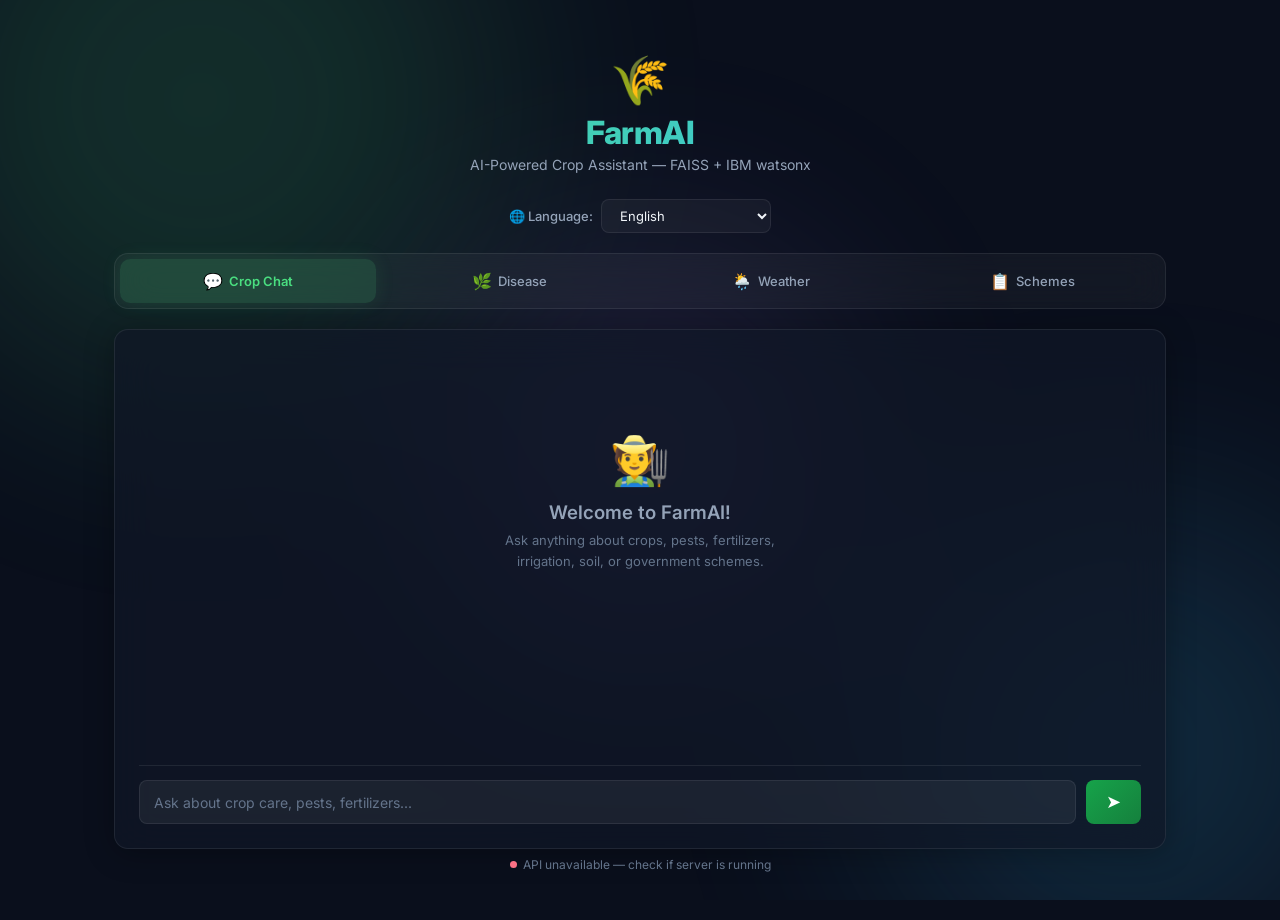
==== index.html @ 95e90a52 "Add files via upload" ====
<!DOCTYPE html>
<html lang="en">
<head>
    <meta charset="UTF-8">
    <meta name="viewport" content="width=device-width, initial-scale=1.0">
    <title>FarmAI — Crop Assistant</title>
    <meta name="description" content="AI-powered farming assistant: crop Q&A, disease diagnosis, weather advice, government schemes — multilingual & offline-capable.">
    <link rel="preconnect" href="https://fonts.googleapis.com">
    <link href="https://fonts.googleapis.com/css2?family=Inter:wght@300;400;500;600;700;800&display=swap" rel="stylesheet">
    <style>
        /* ═══════════════════════════════════════════════════════════════════════
           DESIGN SYSTEM
           ═══════════════════════════════════════════════════════════════════════ */
        :root {
            --bg-primary: #0a0f1c;
            --bg-secondary: #111827;
            --bg-card: rgba(17, 24, 39, 0.7);
            --bg-glass: rgba(255, 255, 255, 0.04);
            --bg-glass-hover: rgba(255, 255, 255, 0.08);
            --bg-input: rgba(255, 255, 255, 0.06);
            --border: rgba(255, 255, 255, 0.08);
            --border-active: rgba(74, 222, 128, 0.4);
            --text-primary: #f1f5f9;
            --text-secondary: #94a3b8;
            --text-muted: #64748b;
            --accent: #4ade80;
            --accent-dim: rgba(74, 222, 128, 0.15);
            --accent-glow: rgba(74, 222, 128, 0.3);
            --amber: #fbbf24;
            --amber-dim: rgba(251, 191, 36, 0.15);
            --sky: #38bdf8;
            --sky-dim: rgba(56, 189, 248, 0.15);
            --rose: #fb7185;
            --rose-dim: rgba(251, 113, 133, 0.15);
            --violet: #a78bfa;
            --violet-dim: rgba(167, 139, 250, 0.15);
            --radius: 14px;
            --radius-sm: 10px;
            --radius-xs: 8px;
            --shadow: 0 4px 30px rgba(0, 0, 0, 0.3);
            --transition: all 0.3s cubic-bezier(0.4, 0, 0.2, 1);
        }

        * { margin: 0; padding: 0; box-sizing: border-box; }

        body {
            font-family: 'Inter', -apple-system, BlinkMacSystemFont, sans-serif;
            background: var(--bg-primary);
            color: var(--text-primary);
            min-height: 100vh;
            overflow-x: hidden;
        }

        /* ═══════════════════════════════════════════════════════════════════════
           BACKGROUND EFFECTS
           ═══════════════════════════════════════════════════════════════════════ */
        .bg-effects {
            position: fixed;
            inset: 0;
            z-index: 0;
            pointer-events: none;
            overflow: hidden;
        }
        .bg-orb {
            position: absolute;
            border-radius: 50%;
            filter: blur(120px);
            opacity: 0.15;
            animation: float 20s ease-in-out infinite;
        }
        .bg-orb-1 {
            width: 600px; height: 600px;
            background: var(--accent);
            top: -200px; left: -100px;
        }
        .bg-orb-2 {
            width: 500px; height: 500px;
            background: var(--sky);
            bottom: -100px; right: -100px;
            animation-delay: -7s;
        }
        .bg-orb-3 {
            width: 400px; height: 400px;
            background: var(--violet);
            top: 50%; left: 50%;
            transform: translate(-50%, -50%);
            animation-delay: -14s;
        }
        @keyframes float {
            0%, 100% { transform: translate(0, 0) scale(1); }
            33% { transform: translate(30px, -30px) scale(1.05); }
            66% { transform: translate(-20px, 20px) scale(0.95); }
        }

        /* ═══════════════════════════════════════════════════════════════════════
           LAYOUT
           ═══════════════════════════════════════════════════════════════════════ */
        .app-container {
            position: relative;
            z-index: 1;
            max-width: 1100px;
            margin: 0 auto;
            padding: 20px 24px 40px;
            min-height: 100vh;
        }

        /* ═══════════════════════════════════════════════════════════════════════
           HEADER
           ═══════════════════════════════════════════════════════════════════════ */
        .header {
            text-align: center;
            padding: 30px 0 10px;
            animation: fadeInDown 0.6s ease-out;
        }
        .header-logo {
            font-size: 48px;
            margin-bottom: 4px;
            display: inline-block;
            animation: pulse-glow 3s ease-in-out infinite;
        }
        @keyframes pulse-glow {
            0%, 100% { filter: drop-shadow(0 0 8px rgba(74, 222, 128, 0.3)); }
            50% { filter: drop-shadow(0 0 20px rgba(74, 222, 128, 0.6)); }
        }
        .header h1 {
            font-size: 32px;
            font-weight: 800;
            background: linear-gradient(135deg, var(--accent), var(--sky));
            -webkit-background-clip: text;
            -webkit-text-fill-color: transparent;
            background-clip: text;
            letter-spacing: -0.5px;
        }
        .header p {
            color: var(--text-secondary);
            font-size: 14px;
            margin-top: 4px;
            font-weight: 400;
        }

        /* ═══════════════════════════════════════════════════════════════════════
           LANGUAGE SELECTOR
           ═══════════════════════════════════════════════════════════════════════ */
        .lang-bar {
            display: flex;
            justify-content: center;
            align-items: center;
            gap: 8px;
            margin: 16px 0 20px;
            animation: fadeInUp 0.5s ease-out 0.1s both;
        }
        .lang-bar label {
            font-size: 13px;
            color: var(--text-secondary);
            font-weight: 500;
        }
        .lang-select {
            background: var(--bg-glass);
            border: 1px solid var(--border);
            border-radius: var(--radius-xs);
            color: var(--text-primary);
            padding: 7px 14px;
            font-family: inherit;
            font-size: 13px;
            cursor: pointer;
            transition: var(--transition);
            outline: none;
        }
        .lang-select:hover { border-color: var(--border-active); }
        .lang-select:focus { border-color: var(--accent); box-shadow: 0 0 0 3px var(--accent-dim); }
        .lang-select option { background: var(--bg-secondary); }

        /* ═══════════════════════════════════════════════════════════════════════
           TAB NAVIGATION
           ═══════════════════════════════════════════════════════════════════════ */
        .tabs {
            display: flex;
            gap: 6px;
            background: var(--bg-glass);
            border: 1px solid var(--border);
            border-radius: var(--radius);
            padding: 5px;
            margin-bottom: 20px;
            backdrop-filter: blur(20px);
            animation: fadeInUp 0.5s ease-out 0.2s both;
        }
        .tab-btn {
            flex: 1;
            padding: 12px 10px;
            border: none;
            border-radius: var(--radius-sm);
            background: transparent;
            color: var(--text-secondary);
            font-family: inherit;
            font-size: 13px;
            font-weight: 500;
            cursor: pointer;
            transition: var(--transition);
            display: flex;
            align-items: center;
            justify-content: center;
            gap: 6px;
            white-space: nowrap;
        }
        .tab-btn:hover {
            background: var(--bg-glass-hover);
            color: var(--text-primary);
        }
        .tab-btn.active {
            background: var(--accent-dim);
            color: var(--accent);
            font-weight: 600;
            box-shadow: 0 0 20px rgba(74, 222, 128, 0.1);
        }
        .tab-btn .tab-icon { font-size: 16px; }

        /* ═══════════════════════════════════════════════════════════════════════
           PANELS & CARDS
           ═══════════════════════════════════════════════════════════════════════ */
        .panel {
            display: none;
            animation: fadeIn 0.4s ease-out;
        }
        .panel.active { display: block; }

        @keyframes fadeIn { from { opacity: 0; transform: translateY(8px); } to { opacity: 1; transform: translateY(0); } }
        @keyframes fadeInDown { from { opacity: 0; transform: translateY(-15px); } to { opacity: 1; transform: translateY(0); } }
        @keyframes fadeInUp { from { opacity: 0; transform: translateY(15px); } to { opacity: 1; transform: translateY(0); } }

        .card {
            background: var(--bg-card);
            border: 1px solid var(--border);
            border-radius: var(--radius);
            padding: 24px;
            backdrop-filter: blur(20px);
            box-shadow: var(--shadow);
        }
        .card-title {
            font-size: 18px;
            font-weight: 700;
            margin-bottom: 4px;
            display: flex;
            align-items: center;
            gap: 8px;
        }
        .card-subtitle {
            font-size: 13px;
            color: var(--text-muted);
            margin-bottom: 20px;
            line-height: 1.5;
        }

        /* ═══════════════════════════════════════════════════════════════════════
           FORM ELEMENTS
           ═══════════════════════════════════════════════════════════════════════ */
        .form-group {
            margin-bottom: 16px;
        }
        .form-label {
            display: block;
            font-size: 12px;
            font-weight: 600;
            color: var(--text-secondary);
            margin-bottom: 6px;
            text-transform: uppercase;
            letter-spacing: 0.5px;
        }
        .form-input, .form-textarea, .form-select {
            width: 100%;
            background: var(--bg-input);
            border: 1px solid var(--border);
            border-radius: var(--radius-xs);
            color: var(--text-primary);
            padding: 11px 14px;
            font-family: inherit;
            font-size: 14px;
            transition: var(--transition);
            outline: none;
        }
        .form-input::placeholder, .form-textarea::placeholder {
            color: var(--text-muted);
        }
        .form-input:focus, .form-textarea:focus, .form-select:focus {
            border-color: var(--accent);
            box-shadow: 0 0 0 3px var(--accent-dim);
        }
        .form-textarea {
            resize: vertical;
            min-height: 80px;
            line-height: 1.5;
        }
        .form-select option { background: var(--bg-secondary); }
        .form-row {
            display: grid;
            grid-template-columns: 1fr 1fr;
            gap: 14px;
        }

        /* ═══════════════════════════════════════════════════════════════════════
           BUTTONS
           ═══════════════════════════════════════════════════════════════════════ */
        .btn-primary {
            width: 100%;
            padding: 13px 20px;
            background: linear-gradient(135deg, #16a34a, #15803d);
            border: none;
            border-radius: var(--radius-sm);
            color: white;
            font-family: inherit;
            font-size: 15px;
            font-weight: 600;
            cursor: pointer;
            transition: var(--transition);
            display: flex;
            align-items: center;
            justify-content: center;
            gap: 8px;
            position: relative;
            overflow: hidden;
        }
        .btn-primary::before {
            content: '';
            position: absolute;
            inset: 0;
            background: linear-gradient(135deg, rgba(255,255,255,0.1), transparent);
            opacity: 0;
            transition: opacity 0.3s;
        }
        .btn-primary:hover::before { opacity: 1; }
        .btn-primary:hover {
            transform: translateY(-1px);
            box-shadow: 0 8px 25px rgba(22, 163, 74, 0.35);
        }
        .btn-primary:active { transform: translateY(0); }
        .btn-primary:disabled {
            opacity: 0.5;
            cursor: not-allowed;
            transform: none !important;
            box-shadow: none !important;
        }

        /* ═══════════════════════════════════════════════════════════════════════
           CHAT INTERFACE
           ═══════════════════════════════════════════════════════════════════════ */
        .chat-container {
            display: flex;
            flex-direction: column;
            height: 520px;
        }
        .chat-messages {
            flex: 1;
            overflow-y: auto;
            padding: 16px 0;
            display: flex;
            flex-direction: column;
            gap: 14px;
        }
        .chat-messages::-webkit-scrollbar { width: 4px; }
        .chat-messages::-webkit-scrollbar-track { background: transparent; }
        .chat-messages::-webkit-scrollbar-thumb { background: var(--border); border-radius: 4px; }

        .message {
            max-width: 85%;
            padding: 12px 16px;
            border-radius: var(--radius-sm);
            font-size: 14px;
            line-height: 1.6;
            animation: msgIn 0.3s ease-out;
            word-wrap: break-word;
            white-space: pre-wrap;
        }
        @keyframes msgIn {
            from { opacity: 0; transform: translateY(10px) scale(0.97); }
            to { opacity: 1; transform: translateY(0) scale(1); }
        }
        .message.user {
            align-self: flex-end;
            background: linear-gradient(135deg, #16a34a, #15803d);
            color: white;
            border-bottom-right-radius: 4px;
        }
        .message.assistant {
            align-self: flex-start;
            background: var(--bg-glass);
            border: 1px solid var(--border);
            color: var(--text-primary);
            border-bottom-left-radius: 4px;
        }
        .message .msg-meta {
            font-size: 11px;
            margin-top: 6px;
            opacity: 0.6;
        }
        .message.assistant .msg-sources {
            font-size: 11px;
            margin-top: 8px;
            padding-top: 8px;
            border-top: 1px solid var(--border);
            color: var(--text-muted);
        }
        .msg-sources span {
            display: inline-block;
            background: var(--accent-dim);
            color: var(--accent);
            padding: 2px 8px;
            border-radius: 20px;
            font-size: 10px;
            margin: 2px 3px 2px 0;
        }
        .chat-welcome {
            text-align: center;
            padding: 60px 20px;
            color: var(--text-muted);
        }
        .chat-welcome .welcome-icon {
            font-size: 48px;
            margin-bottom: 12px;
            display: block;
        }
        .chat-welcome h3 {
            color: var(--text-secondary);
            font-weight: 600;
            margin-bottom: 6px;
        }
        .chat-welcome p { font-size: 13px; line-height: 1.6; }

        .chat-input-area {
            display: flex;
            gap: 10px;
            padding-top: 14px;
            border-top: 1px solid var(--border);
        }
        .chat-input-area .form-input {
            flex: 1;
        }
        .chat-input-area .btn-send {
            padding: 11px 20px;
            background: linear-gradient(135deg, #16a34a, #15803d);
            border: none;
            border-radius: var(--radius-xs);
            color: white;
            font-size: 18px;
            cursor: pointer;
            transition: var(--transition);
            flex-shrink: 0;
        }
        .chat-input-area .btn-send:hover {
            transform: scale(1.05);
            box-shadow: 0 4px 15px rgba(22, 163, 74, 0.4);
        }
        .chat-input-area .btn-send:disabled {
            opacity: 0.4;
            cursor: not-allowed;
            transform: none !important;
        }

        /* ═══════════════════════════════════════════════════════════════════════
           RESPONSE CARD
           ═══════════════════════════════════════════════════════════════════════ */
        .response-area {
            margin-top: 20px;
        }
        .response-card {
            background: var(--bg-glass);
            border: 1px solid var(--border);
            border-radius: var(--radius-sm);
            padding: 20px;
            animation: fadeIn 0.4s ease-out;
        }
        .response-header {
            display: flex;
            justify-content: space-between;
            align-items: center;
            margin-bottom: 12px;
        }
        .response-header h4 {
            font-size: 14px;
            font-weight: 600;
            color: var(--accent);
            display: flex;
            align-items: center;
            gap: 6px;
        }
        .response-mode {
            font-size: 11px;
            padding: 3px 10px;
            border-radius: 20px;
            font-weight: 500;
        }
        .mode-online { background: var(--accent-dim); color: var(--accent); }
        .mode-offline { background: var(--amber-dim); color: var(--amber); }

        .response-body {
            font-size: 14px;
            line-height: 1.7;
            color: var(--text-primary);
            white-space: pre-wrap;
            word-wrap: break-word;
        }
        .response-sources {
            margin-top: 14px;
            padding-top: 12px;
            border-top: 1px solid var(--border);
        }
        .response-sources h5 {
            font-size: 11px;
            color: var(--text-muted);
            text-transform: uppercase;
            letter-spacing: 0.5px;
            margin-bottom: 6px;
        }

        /* ═══════════════════════════════════════════════════════════════════════
           LOADING SPINNER
           ═══════════════════════════════════════════════════════════════════════ */
        .spinner {
            display: inline-block;
            width: 18px;
            height: 18px;
            border: 2px solid rgba(255,255,255,0.2);
            border-top-color: white;
            border-radius: 50%;
            animation: spin 0.7s linear infinite;
        }
        @keyframes spin { to { transform: rotate(360deg); } }

        .loading-dots {
            display: flex;
            gap: 5px;
            padding: 14px 18px;
        }
        .loading-dots span {
            width: 8px;
            height: 8px;
            border-radius: 50%;
            background: var(--text-muted);
            animation: bounce 1.4s ease-in-out infinite;
        }
        .loading-dots span:nth-child(2) { animation-delay: 0.16s; }
        .loading-dots span:nth-child(3) { animation-delay: 0.32s; }
        @keyframes bounce {
            0%, 80%, 100% { transform: scale(0.6); opacity: 0.4; }
            40% { transform: scale(1); opacity: 1; }
        }

        /* ═══════════════════════════════════════════════════════════════════════
           SCHEMES LIST
           ═══════════════════════════════════════════════════════════════════════ */
        .schemes-grid {
            display: grid;
            grid-template-columns: repeat(auto-fill, minmax(300px, 1fr));
            gap: 12px;
            margin-top: 16px;
        }
        .scheme-card {
            background: var(--bg-glass);
            border: 1px solid var(--border);
            border-radius: var(--radius-sm);
            padding: 16px;
            transition: var(--transition);
        }
        .scheme-card:hover {
            border-color: var(--accent);
            transform: translateY(-2px);
            box-shadow: 0 8px 25px rgba(0,0,0,0.2);
        }
        .scheme-card h4 {
            font-size: 15px;
            font-weight: 600;
            color: var(--accent);
            margin-bottom: 4px;
        }
        .scheme-card .benefit {
            font-size: 13px;
            color: var(--text-secondary);
            margin-bottom: 6px;
        }
        .scheme-card .apply-at {
            font-size: 12px;
            color: var(--text-muted);
        }
        .scheme-card .apply-at strong { color: var(--sky); }

        /* ═══════════════════════════════════════════════════════════════════════
           STATUS BAR
           ═══════════════════════════════════════════════════════════════════════ */
        .status-bar {
            display: flex;
            justify-content: center;
            align-items: center;
            gap: 6px;
            padding: 8px;
            font-size: 12px;
            color: var(--text-muted);
            animation: fadeInUp 0.5s ease-out 0.3s both;
        }
        .status-dot {
            width: 7px;
            height: 7px;
            border-radius: 50%;
            background: var(--accent);
            animation: pulse 2s ease-in-out infinite;
        }
        .status-dot.offline { background: var(--rose); }
        @keyframes pulse {
            0%, 100% { opacity: 1; }
            50% { opacity: 0.4; }
        }

        /* ═══════════════════════════════════════════════════════════════════════
           WEATHER SPECIAL
           ═══════════════════════════════════════════════════════════════════════ */
        .weather-grid {
            display: grid;
            grid-template-columns: repeat(3, 1fr);
            gap: 10px;
        }
        @media (max-width: 600px) {
            .weather-grid { grid-template-columns: 1fr 1fr; }
        }

        /* ═══════════════════════════════════════════════════════════════════════
           RESPONSIVE
           ═══════════════════════════════════════════════════════════════════════ */
        @media (max-width: 700px) {
            .app-container { padding: 12px 14px 30px; }
            .header h1 { font-size: 24px; }
            .tabs { flex-wrap: wrap; }
            .tab-btn { font-size: 12px; padding: 10px 6px; }
            .tab-btn .tab-label { display: none; }
            .tab-btn .tab-icon { font-size: 20px; }
            .form-row { grid-template-columns: 1fr; }
            .schemes-grid { grid-template-columns: 1fr; }
        }

        /* ═══════════════════════════════════════════════════════════════════════
           ERROR TOAST
           ═══════════════════════════════════════════════════════════════════════ */
        .toast {
            position: fixed;
            bottom: 24px;
            left: 50%;
            transform: translateX(-50%) translateY(100px);
            background: #dc2626;
            color: white;
            padding: 12px 24px;
            border-radius: var(--radius-sm);
            font-size: 13px;
            font-weight: 500;
            z-index: 100;
            transition: transform 0.4s cubic-bezier(0.4, 0, 0.2, 1);
            box-shadow: 0 8px 30px rgba(220, 38, 38, 0.4);
        }
        .toast.show { transform: translateX(-50%) translateY(0); }
    </style>
</head>
<body>
    <div class="bg-effects">
        <div class="bg-orb bg-orb-1"></div>
        <div class="bg-orb bg-orb-2"></div>
        <div class="bg-orb bg-orb-3"></div>
    </div>

    <div class="app-container">
        <!-- HEADER -->
        <header class="header">
            <span class="header-logo">🌾</span>
            <h1>FarmAI</h1>
            <p>AI-Powered Crop Assistant &mdash; FAISS + IBM watsonx</p>
        </header>

        <!-- LANGUAGE SELECTOR -->
        <div class="lang-bar">
            <label for="lang">🌐 Language:</label>
            <select id="lang" class="lang-select">
                <option value="en">English</option>
                <option value="hi">हिन्दी (Hindi)</option>
                <option value="te">తెలుగు (Telugu)</option>
                <option value="ta">தமிழ் (Tamil)</option>
                <option value="mr">मराठी (Marathi)</option>
                <option value="kn">ಕನ್ನಡ (Kannada)</option>
                <option value="gu">ગુજરાતી (Gujarati)</option>
                <option value="pa">ਪੰਜਾਬੀ (Punjabi)</option>
                <option value="bn">বাংলা (Bengali)</option>
            </select>
        </div>

        <!-- TAB NAVIGATION -->
        <nav class="tabs">
            <button class="tab-btn active" data-tab="chat">
                <span class="tab-icon">💬</span>
                <span class="tab-label">Crop Chat</span>
            </button>
            <button class="tab-btn" data-tab="disease">
                <span class="tab-icon">🌿</span>
                <span class="tab-label">Disease</span>
            </button>
            <button class="tab-btn" data-tab="weather">
                <span class="tab-icon">🌦️</span>
                <span class="tab-label">Weather</span>
            </button>
            <button class="tab-btn" data-tab="schemes">
                <span class="tab-icon">📋</span>
                <span class="tab-label">Schemes</span>
            </button>
        </nav>

        <!-- ═══════════════════════════════════════════════════════════════════
             CHAT PANEL
             ═══════════════════════════════════════════════════════════════════ -->
        <div id="panel-chat" class="panel active">
            <div class="card chat-container">
                <div id="chat-messages" class="chat-messages">
                    <div class="chat-welcome">
                        <span class="welcome-icon">🧑‍🌾</span>
                        <h3>Welcome to FarmAI!</h3>
                        <p>Ask anything about crops, pests, fertilizers,<br>irrigation, soil, or government schemes.</p>
                    </div>
                </div>
                <div class="chat-input-area">
                    <input type="text" id="chat-input" class="form-input"
                           placeholder="Ask about crop care, pests, fertilizers..."
                           autocomplete="off">
                    <button id="chat-send" class="btn-send" title="Send">➤</button>
                </div>
            </div>
        </div>

        <!-- ═══════════════════════════════════════════════════════════════════
             DISEASE PANEL
             ═══════════════════════════════════════════════════════════════════ -->
        <div id="panel-disease" class="panel">
            <div class="card">
                <div class="card-title">🌿 Disease Diagnosis</div>
                <div class="card-subtitle">Describe symptoms on your crop for AI-powered diagnosis with treatment & dosage recommendations.</div>

                <div class="form-row">
                    <div class="form-group">
                        <label class="form-label">Crop Name *</label>
                        <input type="text" id="disease-crop" class="form-input" placeholder="e.g. wheat, tomato, rice">
                    </div>
                    <div class="form-group">
                        <label class="form-label">Growth Stage</label>
                        <select id="disease-stage" class="form-input form-select">
                            <option value="">Select stage (optional)</option>
                            <option value="seedling">Seedling</option>
                            <option value="vegetative">Vegetative</option>
                            <option value="flowering">Flowering</option>
                            <option value="fruiting">Fruiting</option>
                            <option value="harvest">Harvest-ready</option>
                        </select>
                    </div>
                </div>
                <div class="form-group">
                    <label class="form-label">Symptoms *</label>
                    <textarea id="disease-symptoms" class="form-textarea" placeholder="e.g. Yellow-brown spots on leaves, white fungal growth underneath, spreading fast after rain"></textarea>
                </div>
                <div class="form-group">
                    <label class="form-label">Additional Info</label>
                    <input type="text" id="disease-extra" class="form-input" placeholder="Recent weather, soil type, crop age...">
                </div>
                <button id="disease-submit" class="btn-primary" onclick="submitDisease()">
                    🔬 Diagnose Disease
                </button>
                <div id="disease-response" class="response-area"></div>
            </div>
        </div>

        <!-- ═══════════════════════════════════════════════════════════════════
             WEATHER PANEL
             ═══════════════════════════════════════════════════════════════════ -->
        <div id="panel-weather" class="panel">
            <div class="card">
                <div class="card-title">🌦️ Weather-Aware Advice</div>
                <div class="card-subtitle">Enter your crop and current weather conditions to get precise farming recommendations.</div>

                <div class="form-row">
                    <div class="form-group">
                        <label class="form-label">Crop Name *</label>
                        <input type="text" id="weather-crop" class="form-input" placeholder="e.g. wheat, cotton">
                    </div>
                    <div class="form-group">
                        <label class="form-label">Crop Stage</label>
                        <select id="weather-stage" class="form-input form-select">
                            <option value="">Select stage (optional)</option>
                            <option value="seedling">Seedling</option>
                            <option value="vegetative">Vegetative</option>
                            <option value="flowering">Flowering</option>
                            <option value="fruiting">Fruiting</option>
                            <option value="harvest-ready">Harvest-ready</option>
                        </select>
                    </div>
                </div>
                <div class="form-row">
                    <div class="form-group">
                        <label class="form-label">Planned Activity</label>
                        <input type="text" id="weather-activity" class="form-input" placeholder="e.g. spray fungicide, irrigate">
                    </div>
                    <div class="form-group">
                        <label class="form-label">Location</label>
                        <input type="text" id="weather-location" class="form-input" placeholder="e.g. Punjab, Maharashtra">
                    </div>
                </div>

                <label class="form-label" style="margin-bottom:10px; margin-top:4px;">Weather Conditions</label>
                <div class="weather-grid">
                    <div class="form-group">
                        <label class="form-label">Temp (°C)</label>
                        <input type="number" id="weather-temp" class="form-input" placeholder="e.g. 28">
                    </div>
                    <div class="form-group">
                        <label class="form-label">Humidity (%)</label>
                        <input type="number" id="weather-humidity" class="form-input" placeholder="e.g. 75">
                    </div>
                    <div class="form-group">
                        <label class="form-label">Rainfall (mm)</label>
                        <input type="number" id="weather-rain" class="form-input" placeholder="e.g. 12">
                    </div>
                    <div class="form-group">
                        <label class="form-label">Wind (km/h)</label>
                        <input type="number" id="weather-wind" class="form-input" placeholder="e.g. 10">
                    </div>
                    <div class="form-group">
                        <label class="form-label">Condition</label>
                        <select id="weather-condition" class="form-input form-select">
                            <option value="">Select</option>
                            <option value="sunny">☀️ Sunny</option>
                            <option value="cloudy">☁️ Cloudy</option>
                            <option value="rainy">🌧️ Rainy</option>
                            <option value="foggy">🌫️ Foggy</option>
                            <option value="stormy">⛈️ Stormy</option>
                        </select>
                    </div>
                    <div class="form-group">
                        <label class="form-label">Forecast</label>
                        <input type="text" id="weather-forecast" class="form-input" placeholder="e.g. rain expected">
                    </div>
                </div>

                <button id="weather-submit" class="btn-primary" onclick="submitWeather()">
                    🌦️ Get Weather Advice
                </button>
                <div id="weather-response" class="response-area"></div>
            </div>
        </div>

        <!-- ═══════════════════════════════════════════════════════════════════
             SCHEMES PANEL
             ═══════════════════════════════════════════════════════════════════ -->
        <div id="panel-schemes" class="panel">
            <div class="card">
                <div class="card-title">📋 Government Schemes</div>
                <div class="card-subtitle">Discover agricultural schemes, subsidies & benefits you may qualify for.</div>

                <div id="schemes-list" class="schemes-grid" style="margin-bottom:24px;"></div>

                <div style="border-top: 1px solid var(--border); padding-top: 20px;">
                    <div class="card-title" style="font-size:16px;">🔍 Ask About a Scheme</div>
                    <div class="card-subtitle">Describe your situation to find relevant schemes.</div>

                    <div class="form-group">
                        <label class="form-label">Your Question *</label>
                        <textarea id="schemes-query" class="form-textarea" placeholder="e.g. I'm a small farmer in Maharashtra, what crop insurance is available?"></textarea>
                    </div>
                    <div class="form-row">
                        <div class="form-group">
                            <label class="form-label">State</label>
                            <input type="text" id="schemes-state" class="form-input" placeholder="e.g. Maharashtra">
                        </div>
                        <div class="form-group">
                            <label class="form-label">Farmer Type</label>
                            <select id="schemes-type" class="form-input form-select">
                                <option value="">Select (optional)</option>
                                <option value="small">Small</option>
                                <option value="marginal">Marginal</option>
                                <option value="large">Large</option>
                                <option value="tenant">Tenant</option>
                                <option value="women">Women</option>
                            </select>
                        </div>
                    </div>

                    <button id="schemes-submit" class="btn-primary" onclick="submitSchemes()">
                        📋 Find Schemes
                    </button>
                    <div id="schemes-response" class="response-area"></div>
                </div>
            </div>
        </div>

        <!-- STATUS BAR -->
        <div class="status-bar">
            <span id="status-dot" class="status-dot"></span>
            <span id="status-text">Connected to FarmAI API</span>
        </div>
    </div>

    <!-- TOAST -->
    <div id="toast" class="toast"></div>

    <script>
        // ═══════════════════════════════════════════════════════════════════════
        // CONFIG
        // ═══════════════════════════════════════════════════════════════════════
        const API = 'http://localhost:8000';
        let chatHistory = [];

        // ═══════════════════════════════════════════════════════════════════════
        // TAB SWITCHING
        // ═══════════════════════════════════════════════════════════════════════
        document.querySelectorAll('.tab-btn').forEach(btn => {
            btn.addEventListener('click', () => {
                document.querySelectorAll('.tab-btn').forEach(b => b.classList.remove('active'));
                document.querySelectorAll('.panel').forEach(p => p.classList.remove('active'));
                btn.classList.add('active');
                document.getElementById('panel-' + btn.dataset.tab).classList.add('active');
            });
        });

        // ═══════════════════════════════════════════════════════════════════════
        // HELPERS
        // ═══════════════════════════════════════════════════════════════════════
        function getLang() { return document.getElementById('lang').value; }

        function showToast(msg) {
            const t = document.getElementById('toast');
            t.textContent = msg;
            t.classList.add('show');
            setTimeout(() => t.classList.remove('show'), 4000);
        }

        function setLoading(btnId, loading) {
            const btn = document.getElementById(btnId);
            if (loading) {
                btn.disabled = true;
                btn._original = btn.innerHTML;
                btn.innerHTML = '<span class="spinner"></span> Processing...';
            } else {
                btn.disabled = false;
                btn.innerHTML = btn._original;
            }
        }

        function renderResponse(containerId, data, contentKey) {
            const modeClass = data.mode === 'ibm_watsonx' ? 'mode-online' : 'mode-offline';
            const modeLabel = data.mode === 'ibm_watsonx' ? '⚡ IBM watsonx' : '📴 Offline RAG';
            const content = data[contentKey] || data.answer || data.reply || '';
            const sources = data.sources || [];

            let sourcesHtml = '';
            if (sources.length) {
                sourcesHtml = `<div class="response-sources">
                    <h5>Knowledge Sources</h5>
                    ${sources.map(s => `<span class="msg-sources"><span>${s}</span></span>`).join('')}
                </div>`;
            }

            document.getElementById(containerId).innerHTML = `
                <div class="response-card">
                    <div class="response-header">
                        <h4>✅ Result</h4>
                        <span class="response-mode ${modeClass}">${modeLabel}</span>
                    </div>
                    <div class="response-body">${escapeHtml(content)}</div>
                    ${sourcesHtml}
                </div>
            `;
        }

        function escapeHtml(text) {
            const div = document.createElement('div');
            div.textContent = text;
            return div.innerHTML;
        }

        async function apiPost(endpoint, body) {
            const res = await fetch(API + endpoint, {
                method: 'POST',
                headers: { 'Content-Type': 'application/json' },
                body: JSON.stringify(body)
            });
            if (!res.ok) {
                const err = await res.text();
                throw new Error(err || `HTTP ${res.status}`);
            }
            return res.json();
        }

        // ═══════════════════════════════════════════════════════════════════════
        // CHAT
        // ═══════════════════════════════════════════════════════════════════════
        const chatInput = document.getElementById('chat-input');
        const chatSend = document.getElementById('chat-send');
        const chatMessages = document.getElementById('chat-messages');

        chatInput.addEventListener('keydown', (e) => {
            if (e.key === 'Enter' && !e.shiftKey) { e.preventDefault(); sendChat(); }
        });
        chatSend.addEventListener('click', sendChat);

        async function sendChat() {
            const msg = chatInput.value.trim();
            if (!msg) return;

            // Remove welcome screen
            const welcome = chatMessages.querySelector('.chat-welcome');
            if (welcome) welcome.remove();

            // Add user message
            addChatMsg('user', msg);
            chatInput.value = '';
            chatSend.disabled = true;

            // Show typing indicator
            const loadingEl = document.createElement('div');
            loadingEl.className = 'message assistant';
            loadingEl.innerHTML = '<div class="loading-dots"><span></span><span></span><span></span></div>';
            chatMessages.appendChild(loadingEl);
            chatMessages.scrollTop = chatMessages.scrollHeight;

            try {
                const data = await apiPost('/api/chat/', {
                    message: msg,
                    language: getLang(),
                    history: chatHistory.slice(-10) // last 10 turns
                });

                loadingEl.remove();
                chatHistory.push({ role: 'user', content: msg });
                chatHistory.push({ role: 'assistant', content: data.reply });

                let sourcesHtml = '';
                if (data.sources && data.sources.length) {
                    sourcesHtml = `<div class="msg-sources">Sources: ${data.sources.map(s => `<span>${s}</span>`).join('')}</div>`;
                }
                addChatMsg('assistant', data.reply, sourcesHtml, data.mode);
            } catch (err) {
                loadingEl.remove();
                addChatMsg('assistant', '❌ Error: ' + err.message);
                showToast('Failed to get response. Check if the server is running.');
            }
            chatSend.disabled = false;
        }

        function addChatMsg(role, text, extra = '', mode = '') {
            const div = document.createElement('div');
            div.className = `message ${role}`;
            let metaHtml = '';
            if (mode) {
                const badge = mode === 'ibm_watsonx' ? '⚡ watsonx' : '📴 offline';
                metaHtml = `<div class="msg-meta">${badge}</div>`;
            }
            div.innerHTML = escapeHtml(text) + extra + metaHtml;
            chatMessages.appendChild(div);
            chatMessages.scrollTop = chatMessages.scrollHeight;
        }

        // ═══════════════════════════════════════════════════════════════════════
        // DISEASE
        // ═══════════════════════════════════════════════════════════════════════
        async function submitDisease() {
            const crop = document.getElementById('disease-crop').value.trim();
            const symptoms = document.getElementById('disease-symptoms').value.trim();
            if (!crop || !symptoms) { showToast('Please enter crop name and symptoms.'); return; }

            setLoading('disease-submit', true);
            try {
                const data = await apiPost('/api/disease/', {
                    crop,
                    symptoms,
                    language: getLang(),
                    growth_stage: document.getElementById('disease-stage').value || null,
                    additional_info: document.getElementById('disease-extra').value || null,
                });
                renderResponse('disease-response', { ...data, mode: data.mode }, 'diagnosis');
            } catch (err) {
                showToast('Error: ' + err.message);
            }
            setLoading('disease-submit', false);
        }

        // ═══════════════════════════════════════════════════════════════════════
        // WEATHER
        // ═══════════════════════════════════════════════════════════════════════
        async function submitWeather() {
            const crop = document.getElementById('weather-crop').value.trim();
            if (!crop) { showToast('Please enter crop name.'); return; }

            setLoading('weather-submit', true);
            try {
                const data = await apiPost('/api/weather/advice', {
                    crop,
                    crop_stage: document.getElementById('weather-stage').value || null,
                    planned_activity: document.getElementById('weather-activity').value || null,
                    location: document.getElementById('weather-location').value || null,
                    language: getLang(),
                    weather: {
                        temperature_c: parseFloat(document.getElementById('weather-temp').value) || null,
                        humidity_percent: parseFloat(document.getElementById('weather-humidity').value) || null,
                        rainfall_mm: parseFloat(document.getElementById('weather-rain').value) || null,
                        wind_speed_kmh: parseFloat(document.getElementById('weather-wind').value) || null,
                        condition: document.getElementById('weather-condition').value || null,
                        forecast_next_days: document.getElementById('weather-forecast').value || null,
                    }
                });
                renderResponse('weather-response', { ...data, mode: data.mode }, 'advice');
            } catch (err) {
                showToast('Error: ' + err.message);
            }
            setLoading('weather-submit', false);
        }

        // ═══════════════════════════════════════════════════════════════════════
        // SCHEMES
        // ═══════════════════════════════════════════════════════════════════════
        async function submitSchemes() {
            const query = document.getElementById('schemes-query').value.trim();
            if (!query) { showToast('Please enter your question.'); return; }

            setLoading('schemes-submit', true);
            try {
                const data = await apiPost('/api/schemes/', {
                    query,
                    state: document.getElementById('schemes-state').value || null,
                    farmer_type: document.getElementById('schemes-type').value || null,
                    language: getLang(),
                });
                renderResponse('schemes-response', { ...data, mode: data.mode }, 'answer');
            } catch (err) {
                showToast('Error: ' + err.message);
            }
            setLoading('schemes-submit', false);
        }

        // Load schemes list on init
        async function loadSchemesList() {
            try {
                const res = await fetch(API + '/api/schemes/list');
                const data = await res.json();
                const grid = document.getElementById('schemes-list');
                grid.innerHTML = data.schemes.map(s => `
                    <div class="scheme-card">
                        <h4>${s.name}</h4>
                        <div class="benefit">${s.benefit}</div>
                        <div class="apply-at">Apply: <strong>${s.apply}</strong></div>
                    </div>
                `).join('');
            } catch (err) {
                console.log('Could not load schemes list');
            }
        }

        // ═══════════════════════════════════════════════════════════════════════
        // HEALTH CHECK
        // ═══════════════════════════════════════════════════════════════════════
        async function checkHealth() {
            try {
                const res = await fetch(API + '/health');
                if (res.ok) {
                    document.getElementById('status-dot').className = 'status-dot';
                    document.getElementById('status-text').textContent = 'Connected to FarmAI API';
                } else { throw new Error(); }
            } catch {
                document.getElementById('status-dot').className = 'status-dot offline';
                document.getElementById('status-text').textContent = 'API unavailable — check if server is running';
            }
        }

        // ═══════════════════════════════════════════════════════════════════════
        // INIT
        // ═══════════════════════════════════════════════════════════════════════
        checkHealth();
        loadSchemesList();
        setInterval(checkHealth, 15000);
    </script>
</body>
</html>
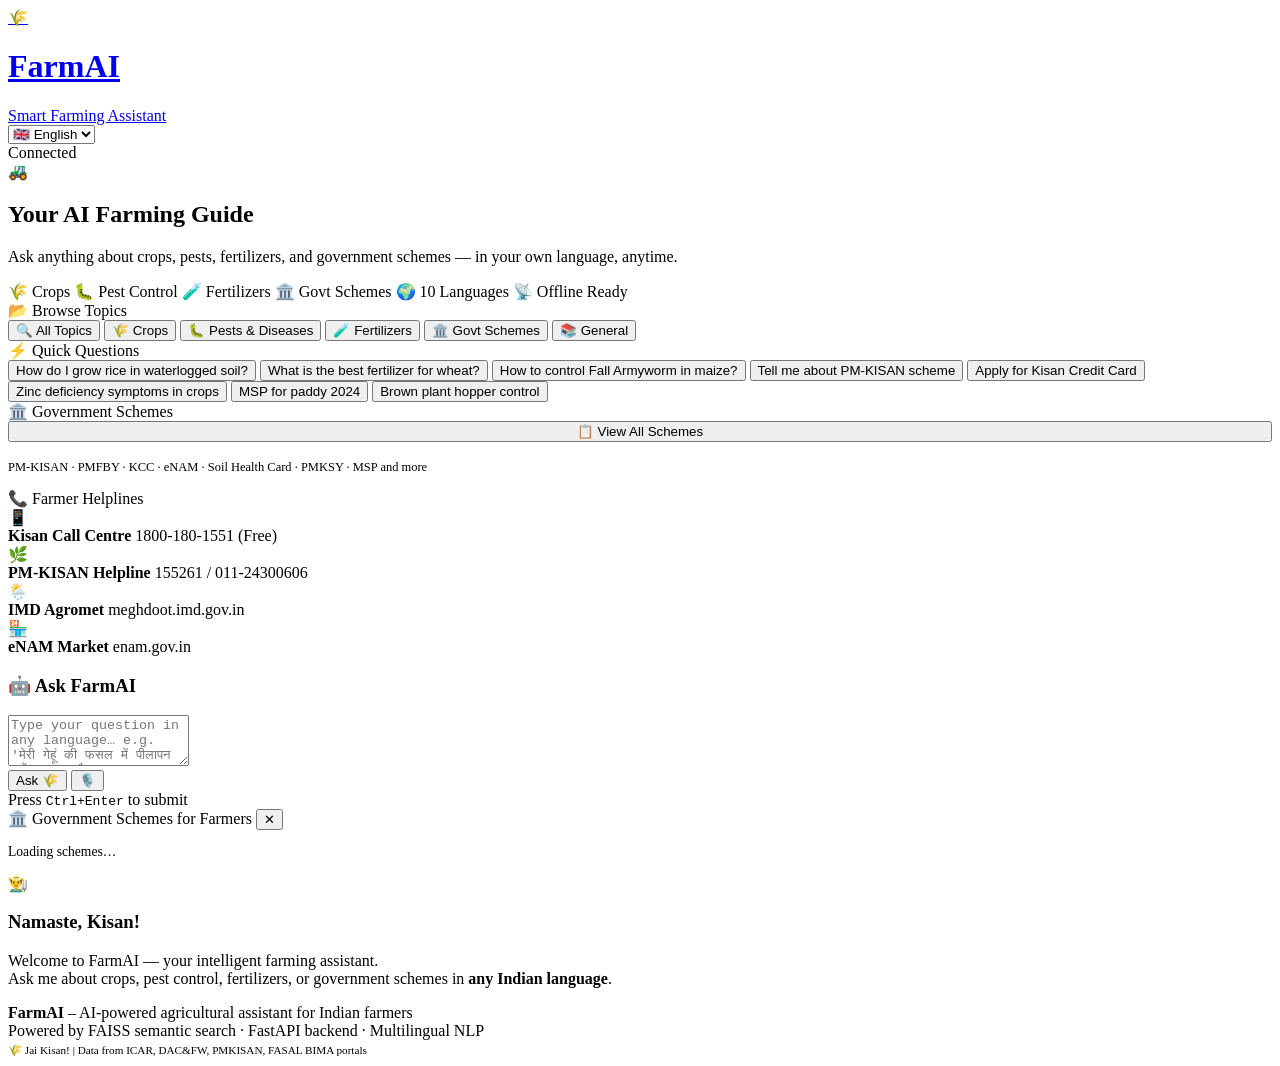
==== commit f2955009: "Add files via upload" ====
--- a/index.html
+++ b/index.html
@@ -1,1177 +1,222 @@
 <!DOCTYPE html>
 <html lang="en">
 <head>
-    <meta charset="UTF-8">
-    <meta name="viewport" content="width=device-width, initial-scale=1.0">
-    <title>FarmAI — Crop Assistant</title>
-    <meta name="description" content="AI-powered farming assistant: crop Q&A, disease diagnosis, weather advice, government schemes — multilingual & offline-capable.">
-    <link rel="preconnect" href="https://fonts.googleapis.com">
-    <link href="https://fonts.googleapis.com/css2?family=Inter:wght@300;400;500;600;700;800&display=swap" rel="stylesheet">
-    <style>
-        /* ═══════════════════════════════════════════════════════════════════════
-           DESIGN SYSTEM
-           ═══════════════════════════════════════════════════════════════════════ */
-        :root {
-            --bg-primary: #0a0f1c;
-            --bg-secondary: #111827;
-            --bg-card: rgba(17, 24, 39, 0.7);
-            --bg-glass: rgba(255, 255, 255, 0.04);
-            --bg-glass-hover: rgba(255, 255, 255, 0.08);
-            --bg-input: rgba(255, 255, 255, 0.06);
-            --border: rgba(255, 255, 255, 0.08);
-            --border-active: rgba(74, 222, 128, 0.4);
-            --text-primary: #f1f5f9;
-            --text-secondary: #94a3b8;
-            --text-muted: #64748b;
-            --accent: #4ade80;
-            --accent-dim: rgba(74, 222, 128, 0.15);
-            --accent-glow: rgba(74, 222, 128, 0.3);
-            --amber: #fbbf24;
-            --amber-dim: rgba(251, 191, 36, 0.15);
-            --sky: #38bdf8;
-            --sky-dim: rgba(56, 189, 248, 0.15);
-            --rose: #fb7185;
-            --rose-dim: rgba(251, 113, 133, 0.15);
-            --violet: #a78bfa;
-            --violet-dim: rgba(167, 139, 250, 0.15);
-            --radius: 14px;
-            --radius-sm: 10px;
-            --radius-xs: 8px;
-            --shadow: 0 4px 30px rgba(0, 0, 0, 0.3);
-            --transition: all 0.3s cubic-bezier(0.4, 0, 0.2, 1);
-        }
-
-        * { margin: 0; padding: 0; box-sizing: border-box; }
-
-        body {
-            font-family: 'Inter', -apple-system, BlinkMacSystemFont, sans-serif;
-            background: var(--bg-primary);
-            color: var(--text-primary);
-            min-height: 100vh;
-            overflow-x: hidden;
-        }
-
-        /* ═══════════════════════════════════════════════════════════════════════
-           BACKGROUND EFFECTS
-           ═══════════════════════════════════════════════════════════════════════ */
-        .bg-effects {
-            position: fixed;
-            inset: 0;
-            z-index: 0;
-            pointer-events: none;
-            overflow: hidden;
-        }
-        .bg-orb {
-            position: absolute;
-            border-radius: 50%;
-            filter: blur(120px);
-            opacity: 0.15;
-            animation: float 20s ease-in-out infinite;
-        }
-        .bg-orb-1 {
-            width: 600px; height: 600px;
-            background: var(--accent);
-            top: -200px; left: -100px;
-        }
-        .bg-orb-2 {
-            width: 500px; height: 500px;
-            background: var(--sky);
-            bottom: -100px; right: -100px;
-            animation-delay: -7s;
-        }
-        .bg-orb-3 {
-            width: 400px; height: 400px;
-            background: var(--violet);
-            top: 50%; left: 50%;
-            transform: translate(-50%, -50%);
-            animation-delay: -14s;
-        }
-        @keyframes float {
-            0%, 100% { transform: translate(0, 0) scale(1); }
-            33% { transform: translate(30px, -30px) scale(1.05); }
-            66% { transform: translate(-20px, 20px) scale(0.95); }
-        }
-
-        /* ═══════════════════════════════════════════════════════════════════════
-           LAYOUT
-           ═══════════════════════════════════════════════════════════════════════ */
-        .app-container {
-            position: relative;
-            z-index: 1;
-            max-width: 1100px;
-            margin: 0 auto;
-            padding: 20px 24px 40px;
-            min-height: 100vh;
-        }
-
-        /* ═══════════════════════════════════════════════════════════════════════
-           HEADER
-           ═══════════════════════════════════════════════════════════════════════ */
-        .header {
-            text-align: center;
-            padding: 30px 0 10px;
-            animation: fadeInDown 0.6s ease-out;
-        }
-        .header-logo {
-            font-size: 48px;
-            margin-bottom: 4px;
-            display: inline-block;
-            animation: pulse-glow 3s ease-in-out infinite;
-        }
-        @keyframes pulse-glow {
-            0%, 100% { filter: drop-shadow(0 0 8px rgba(74, 222, 128, 0.3)); }
-            50% { filter: drop-shadow(0 0 20px rgba(74, 222, 128, 0.6)); }
-        }
-        .header h1 {
-            font-size: 32px;
-            font-weight: 800;
-            background: linear-gradient(135deg, var(--accent), var(--sky));
-            -webkit-background-clip: text;
-            -webkit-text-fill-color: transparent;
-            background-clip: text;
-            letter-spacing: -0.5px;
-        }
-        .header p {
-            color: var(--text-secondary);
-            font-size: 14px;
-            margin-top: 4px;
-            font-weight: 400;
-        }
-
-        /* ═══════════════════════════════════════════════════════════════════════
-           LANGUAGE SELECTOR
-           ═══════════════════════════════════════════════════════════════════════ */
-        .lang-bar {
-            display: flex;
-            justify-content: center;
-            align-items: center;
-            gap: 8px;
-            margin: 16px 0 20px;
-            animation: fadeInUp 0.5s ease-out 0.1s both;
-        }
-        .lang-bar label {
-            font-size: 13px;
-            color: var(--text-secondary);
-            font-weight: 500;
-        }
-        .lang-select {
-            background: var(--bg-glass);
-            border: 1px solid var(--border);
-            border-radius: var(--radius-xs);
-            color: var(--text-primary);
-            padding: 7px 14px;
-            font-family: inherit;
-            font-size: 13px;
-            cursor: pointer;
-            transition: var(--transition);
-            outline: none;
-        }
-        .lang-select:hover { border-color: var(--border-active); }
-        .lang-select:focus { border-color: var(--accent); box-shadow: 0 0 0 3px var(--accent-dim); }
-        .lang-select option { background: var(--bg-secondary); }
-
-        /* ═══════════════════════════════════════════════════════════════════════
-           TAB NAVIGATION
-           ═══════════════════════════════════════════════════════════════════════ */
-        .tabs {
-            display: flex;
-            gap: 6px;
-            background: var(--bg-glass);
-            border: 1px solid var(--border);
-            border-radius: var(--radius);
-            padding: 5px;
-            margin-bottom: 20px;
-            backdrop-filter: blur(20px);
-            animation: fadeInUp 0.5s ease-out 0.2s both;
-        }
-        .tab-btn {
-            flex: 1;
-            padding: 12px 10px;
-            border: none;
-            border-radius: var(--radius-sm);
-            background: transparent;
-            color: var(--text-secondary);
-            font-family: inherit;
-            font-size: 13px;
-            font-weight: 500;
-            cursor: pointer;
-            transition: var(--transition);
-            display: flex;
-            align-items: center;
-            justify-content: center;
-            gap: 6px;
-            white-space: nowrap;
-        }
-        .tab-btn:hover {
-            background: var(--bg-glass-hover);
-            color: var(--text-primary);
-        }
-        .tab-btn.active {
-            background: var(--accent-dim);
-            color: var(--accent);
-            font-weight: 600;
-            box-shadow: 0 0 20px rgba(74, 222, 128, 0.1);
-        }
-        .tab-btn .tab-icon { font-size: 16px; }
-
-        /* ═══════════════════════════════════════════════════════════════════════
-           PANELS & CARDS
-           ═══════════════════════════════════════════════════════════════════════ */
-        .panel {
-            display: none;
-            animation: fadeIn 0.4s ease-out;
-        }
-        .panel.active { display: block; }
-
-        @keyframes fadeIn { from { opacity: 0; transform: translateY(8px); } to { opacity: 1; transform: translateY(0); } }
-        @keyframes fadeInDown { from { opacity: 0; transform: translateY(-15px); } to { opacity: 1; transform: translateY(0); } }
-        @keyframes fadeInUp { from { opacity: 0; transform: translateY(15px); } to { opacity: 1; transform: translateY(0); } }
-
-        .card {
-            background: var(--bg-card);
-            border: 1px solid var(--border);
-            border-radius: var(--radius);
-            padding: 24px;
-            backdrop-filter: blur(20px);
-            box-shadow: var(--shadow);
-        }
-        .card-title {
-            font-size: 18px;
-            font-weight: 700;
-            margin-bottom: 4px;
-            display: flex;
-            align-items: center;
-            gap: 8px;
-        }
-        .card-subtitle {
-            font-size: 13px;
-            color: var(--text-muted);
-            margin-bottom: 20px;
-            line-height: 1.5;
-        }
-
-        /* ═══════════════════════════════════════════════════════════════════════
-           FORM ELEMENTS
-           ═══════════════════════════════════════════════════════════════════════ */
-        .form-group {
-            margin-bottom: 16px;
-        }
-        .form-label {
-            display: block;
-            font-size: 12px;
-            font-weight: 600;
-            color: var(--text-secondary);
-            margin-bottom: 6px;
-            text-transform: uppercase;
-            letter-spacing: 0.5px;
-        }
-        .form-input, .form-textarea, .form-select {
-            width: 100%;
-            background: var(--bg-input);
-            border: 1px solid var(--border);
-            border-radius: var(--radius-xs);
-            color: var(--text-primary);
-            padding: 11px 14px;
-            font-family: inherit;
-            font-size: 14px;
-            transition: var(--transition);
-            outline: none;
-        }
-        .form-input::placeholder, .form-textarea::placeholder {
-            color: var(--text-muted);
-        }
-        .form-input:focus, .form-textarea:focus, .form-select:focus {
-            border-color: var(--accent);
-            box-shadow: 0 0 0 3px var(--accent-dim);
-        }
-        .form-textarea {
-            resize: vertical;
-            min-height: 80px;
-            line-height: 1.5;
-        }
-        .form-select option { background: var(--bg-secondary); }
-        .form-row {
-            display: grid;
-            grid-template-columns: 1fr 1fr;
-            gap: 14px;
-        }
-
-        /* ═══════════════════════════════════════════════════════════════════════
-           BUTTONS
-           ═══════════════════════════════════════════════════════════════════════ */
-        .btn-primary {
-            width: 100%;
-            padding: 13px 20px;
-            background: linear-gradient(135deg, #16a34a, #15803d);
-            border: none;
-            border-radius: var(--radius-sm);
-            color: white;
-            font-family: inherit;
-            font-size: 15px;
-            font-weight: 600;
-            cursor: pointer;
-            transition: var(--transition);
-            display: flex;
-            align-items: center;
-            justify-content: center;
-            gap: 8px;
-            position: relative;
-            overflow: hidden;
-        }
-        .btn-primary::before {
-            content: '';
-            position: absolute;
-            inset: 0;
-            background: linear-gradient(135deg, rgba(255,255,255,0.1), transparent);
-            opacity: 0;
-            transition: opacity 0.3s;
-        }
-        .btn-primary:hover::before { opacity: 1; }
-        .btn-primary:hover {
-            transform: translateY(-1px);
-            box-shadow: 0 8px 25px rgba(22, 163, 74, 0.35);
-        }
-        .btn-primary:active { transform: translateY(0); }
-        .btn-primary:disabled {
-            opacity: 0.5;
-            cursor: not-allowed;
-            transform: none !important;
-            box-shadow: none !important;
-        }
-
-        /* ═══════════════════════════════════════════════════════════════════════
-           CHAT INTERFACE
-           ═══════════════════════════════════════════════════════════════════════ */
-        .chat-container {
-            display: flex;
-            flex-direction: column;
-            height: 520px;
-        }
-        .chat-messages {
-            flex: 1;
-            overflow-y: auto;
-            padding: 16px 0;
-            display: flex;
-            flex-direction: column;
-            gap: 14px;
-        }
-        .chat-messages::-webkit-scrollbar { width: 4px; }
-        .chat-messages::-webkit-scrollbar-track { background: transparent; }
-        .chat-messages::-webkit-scrollbar-thumb { background: var(--border); border-radius: 4px; }
-
-        .message {
-            max-width: 85%;
-            padding: 12px 16px;
-            border-radius: var(--radius-sm);
-            font-size: 14px;
-            line-height: 1.6;
-            animation: msgIn 0.3s ease-out;
-            word-wrap: break-word;
-            white-space: pre-wrap;
-        }
-        @keyframes msgIn {
-            from { opacity: 0; transform: translateY(10px) scale(0.97); }
-            to { opacity: 1; transform: translateY(0) scale(1); }
-        }
-        .message.user {
-            align-self: flex-end;
-            background: linear-gradient(135deg, #16a34a, #15803d);
-            color: white;
-            border-bottom-right-radius: 4px;
-        }
-        .message.assistant {
-            align-self: flex-start;
-            background: var(--bg-glass);
-            border: 1px solid var(--border);
-            color: var(--text-primary);
-            border-bottom-left-radius: 4px;
-        }
-        .message .msg-meta {
-            font-size: 11px;
-            margin-top: 6px;
-            opacity: 0.6;
-        }
-        .message.assistant .msg-sources {
-            font-size: 11px;
-            margin-top: 8px;
-            padding-top: 8px;
-            border-top: 1px solid var(--border);
-            color: var(--text-muted);
-        }
-        .msg-sources span {
-            display: inline-block;
-            background: var(--accent-dim);
-            color: var(--accent);
-            padding: 2px 8px;
-            border-radius: 20px;
-            font-size: 10px;
-            margin: 2px 3px 2px 0;
-        }
-        .chat-welcome {
-            text-align: center;
-            padding: 60px 20px;
-            color: var(--text-muted);
-        }
-        .chat-welcome .welcome-icon {
-            font-size: 48px;
-            margin-bottom: 12px;
-            display: block;
-        }
-        .chat-welcome h3 {
-            color: var(--text-secondary);
-            font-weight: 600;
-            margin-bottom: 6px;
-        }
-        .chat-welcome p { font-size: 13px; line-height: 1.6; }
-
-        .chat-input-area {
-            display: flex;
-            gap: 10px;
-            padding-top: 14px;
-            border-top: 1px solid var(--border);
-        }
-        .chat-input-area .form-input {
-            flex: 1;
-        }
-        .chat-input-area .btn-send {
-            padding: 11px 20px;
-            background: linear-gradient(135deg, #16a34a, #15803d);
-            border: none;
-            border-radius: var(--radius-xs);
-            color: white;
-            font-size: 18px;
-            cursor: pointer;
-            transition: var(--transition);
-            flex-shrink: 0;
-        }
-        .chat-input-area .btn-send:hover {
-            transform: scale(1.05);
-            box-shadow: 0 4px 15px rgba(22, 163, 74, 0.4);
-        }
-        .chat-input-area .btn-send:disabled {
-            opacity: 0.4;
-            cursor: not-allowed;
-            transform: none !important;
-        }
-
-        /* ═══════════════════════════════════════════════════════════════════════
-           RESPONSE CARD
-           ═══════════════════════════════════════════════════════════════════════ */
-        .response-area {
-            margin-top: 20px;
-        }
-        .response-card {
-            background: var(--bg-glass);
-            border: 1px solid var(--border);
-            border-radius: var(--radius-sm);
-            padding: 20px;
-            animation: fadeIn 0.4s ease-out;
-        }
-        .response-header {
-            display: flex;
-            justify-content: space-between;
-            align-items: center;
-            margin-bottom: 12px;
-        }
-        .response-header h4 {
-            font-size: 14px;
-            font-weight: 600;
-            color: var(--accent);
-            display: flex;
-            align-items: center;
-            gap: 6px;
-        }
-        .response-mode {
-            font-size: 11px;
-            padding: 3px 10px;
-            border-radius: 20px;
-            font-weight: 500;
-        }
-        .mode-online { background: var(--accent-dim); color: var(--accent); }
-        .mode-offline { background: var(--amber-dim); color: var(--amber); }
-
-        .response-body {
-            font-size: 14px;
-            line-height: 1.7;
-            color: var(--text-primary);
-            white-space: pre-wrap;
-            word-wrap: break-word;
-        }
-        .response-sources {
-            margin-top: 14px;
-            padding-top: 12px;
-            border-top: 1px solid var(--border);
-        }
-        .response-sources h5 {
-            font-size: 11px;
-            color: var(--text-muted);
-            text-transform: uppercase;
-            letter-spacing: 0.5px;
-            margin-bottom: 6px;
-        }
-
-        /* ═══════════════════════════════════════════════════════════════════════
-           LOADING SPINNER
-           ═══════════════════════════════════════════════════════════════════════ */
-        .spinner {
-            display: inline-block;
-            width: 18px;
-            height: 18px;
-            border: 2px solid rgba(255,255,255,0.2);
-            border-top-color: white;
-            border-radius: 50%;
-            animation: spin 0.7s linear infinite;
-        }
-        @keyframes spin { to { transform: rotate(360deg); } }
-
-        .loading-dots {
-            display: flex;
-            gap: 5px;
-            padding: 14px 18px;
-        }
-        .loading-dots span {
-            width: 8px;
-            height: 8px;
-            border-radius: 50%;
-            background: var(--text-muted);
-            animation: bounce 1.4s ease-in-out infinite;
-        }
-        .loading-dots span:nth-child(2) { animation-delay: 0.16s; }
-        .loading-dots span:nth-child(3) { animation-delay: 0.32s; }
-        @keyframes bounce {
-            0%, 80%, 100% { transform: scale(0.6); opacity: 0.4; }
-            40% { transform: scale(1); opacity: 1; }
-        }
-
-        /* ═══════════════════════════════════════════════════════════════════════
-           SCHEMES LIST
-           ═══════════════════════════════════════════════════════════════════════ */
-        .schemes-grid {
-            display: grid;
-            grid-template-columns: repeat(auto-fill, minmax(300px, 1fr));
-            gap: 12px;
-            margin-top: 16px;
-        }
-        .scheme-card {
-            background: var(--bg-glass);
-            border: 1px solid var(--border);
-            border-radius: var(--radius-sm);
-            padding: 16px;
-            transition: var(--transition);
-        }
-        .scheme-card:hover {
-            border-color: var(--accent);
-            transform: translateY(-2px);
-            box-shadow: 0 8px 25px rgba(0,0,0,0.2);
-        }
-        .scheme-card h4 {
-            font-size: 15px;
-            font-weight: 600;
-            color: var(--accent);
-            margin-bottom: 4px;
-        }
-        .scheme-card .benefit {
-            font-size: 13px;
-            color: var(--text-secondary);
-            margin-bottom: 6px;
-        }
-        .scheme-card .apply-at {
-            font-size: 12px;
-            color: var(--text-muted);
-        }
-        .scheme-card .apply-at strong { color: var(--sky); }
-
-        /* ═══════════════════════════════════════════════════════════════════════
-           STATUS BAR
-           ═══════════════════════════════════════════════════════════════════════ */
-        .status-bar {
-            display: flex;
-            justify-content: center;
-            align-items: center;
-            gap: 6px;
-            padding: 8px;
-            font-size: 12px;
-            color: var(--text-muted);
-            animation: fadeInUp 0.5s ease-out 0.3s both;
-        }
-        .status-dot {
-            width: 7px;
-            height: 7px;
-            border-radius: 50%;
-            background: var(--accent);
-            animation: pulse 2s ease-in-out infinite;
-        }
-        .status-dot.offline { background: var(--rose); }
-        @keyframes pulse {
-            0%, 100% { opacity: 1; }
-            50% { opacity: 0.4; }
-        }
-
-        /* ═══════════════════════════════════════════════════════════════════════
-           WEATHER SPECIAL
-           ═══════════════════════════════════════════════════════════════════════ */
-        .weather-grid {
-            display: grid;
-            grid-template-columns: repeat(3, 1fr);
-            gap: 10px;
-        }
-        @media (max-width: 600px) {
-            .weather-grid { grid-template-columns: 1fr 1fr; }
-        }
-
-        /* ═══════════════════════════════════════════════════════════════════════
-           RESPONSIVE
-           ═══════════════════════════════════════════════════════════════════════ */
-        @media (max-width: 700px) {
-            .app-container { padding: 12px 14px 30px; }
-            .header h1 { font-size: 24px; }
-            .tabs { flex-wrap: wrap; }
-            .tab-btn { font-size: 12px; padding: 10px 6px; }
-            .tab-btn .tab-label { display: none; }
-            .tab-btn .tab-icon { font-size: 20px; }
-            .form-row { grid-template-columns: 1fr; }
-            .schemes-grid { grid-template-columns: 1fr; }
-        }
-
-        /* ═══════════════════════════════════════════════════════════════════════
-           ERROR TOAST
-           ═══════════════════════════════════════════════════════════════════════ */
-        .toast {
-            position: fixed;
-            bottom: 24px;
-            left: 50%;
-            transform: translateX(-50%) translateY(100px);
-            background: #dc2626;
-            color: white;
-            padding: 12px 24px;
-            border-radius: var(--radius-sm);
-            font-size: 13px;
-            font-weight: 500;
-            z-index: 100;
-            transition: transform 0.4s cubic-bezier(0.4, 0, 0.2, 1);
-            box-shadow: 0 8px 30px rgba(220, 38, 38, 0.4);
-        }
-        .toast.show { transform: translateX(-50%) translateY(0); }
-    </style>
+  <meta charset="UTF-8" />
+  <meta name="viewport" content="width=device-width, initial-scale=1.0" />
+  <title>FarmAI – Smart Farming Assistant for India</title>
+  <meta name="description" content="AI-powered assistant for Indian farmers. Get instant answers about crops, pests, fertilizers, and government schemes in your language." />
+  <link rel="preconnect" href="https://fonts.googleapis.com" />
+  <link rel="preconnect" href="https://fonts.gstatic.com" crossorigin />
+  <link href="https://fonts.googleapis.com/css2?family=Inter:wght@400;500;600;700;800&display=swap" rel="stylesheet" />
+  <link rel="stylesheet" href="/static/style.css" />
 </head>
 <body>
-    <div class="bg-effects">
-        <div class="bg-orb bg-orb-1"></div>
-        <div class="bg-orb bg-orb-2"></div>
-        <div class="bg-orb bg-orb-3"></div>
-    </div>
-
-    <div class="app-container">
-        <!-- HEADER -->
-        <header class="header">
-            <span class="header-logo">🌾</span>
-            <h1>FarmAI</h1>
-            <p>AI-Powered Crop Assistant &mdash; FAISS + IBM watsonx</p>
-        </header>
-
-        <!-- LANGUAGE SELECTOR -->
-        <div class="lang-bar">
-            <label for="lang">🌐 Language:</label>
-            <select id="lang" class="lang-select">
-                <option value="en">English</option>
-                <option value="hi">हिन्दी (Hindi)</option>
-                <option value="te">తెలుగు (Telugu)</option>
-                <option value="ta">தமிழ் (Tamil)</option>
-                <option value="mr">मराठी (Marathi)</option>
-                <option value="kn">ಕನ್ನಡ (Kannada)</option>
-                <option value="gu">ગુજરાતી (Gujarati)</option>
-                <option value="pa">ਪੰਜਾਬੀ (Punjabi)</option>
-                <option value="bn">বাংলা (Bengali)</option>
-            </select>
-        </div>
-
-        <!-- TAB NAVIGATION -->
-        <nav class="tabs">
-            <button class="tab-btn active" data-tab="chat">
-                <span class="tab-icon">💬</span>
-                <span class="tab-label">Crop Chat</span>
-            </button>
-            <button class="tab-btn" data-tab="disease">
-                <span class="tab-icon">🌿</span>
-                <span class="tab-label">Disease</span>
-            </button>
-            <button class="tab-btn" data-tab="weather">
-                <span class="tab-icon">🌦️</span>
-                <span class="tab-label">Weather</span>
-            </button>
-            <button class="tab-btn" data-tab="schemes">
-                <span class="tab-icon">📋</span>
-                <span class="tab-label">Schemes</span>
-            </button>
-        </nav>
-
-        <!-- ═══════════════════════════════════════════════════════════════════
-             CHAT PANEL
-             ═══════════════════════════════════════════════════════════════════ -->
-        <div id="panel-chat" class="panel active">
-            <div class="card chat-container">
-                <div id="chat-messages" class="chat-messages">
-                    <div class="chat-welcome">
-                        <span class="welcome-icon">🧑‍🌾</span>
-                        <h3>Welcome to FarmAI!</h3>
-                        <p>Ask anything about crops, pests, fertilizers,<br>irrigation, soil, or government schemes.</p>
-                    </div>
-                </div>
-                <div class="chat-input-area">
-                    <input type="text" id="chat-input" class="form-input"
-                           placeholder="Ask about crop care, pests, fertilizers..."
-                           autocomplete="off">
-                    <button id="chat-send" class="btn-send" title="Send">➤</button>
-                </div>
-            </div>
-        </div>
-
-        <!-- ═══════════════════════════════════════════════════════════════════
-             DISEASE PANEL
-             ═══════════════════════════════════════════════════════════════════ -->
-        <div id="panel-disease" class="panel">
-            <div class="card">
-                <div class="card-title">🌿 Disease Diagnosis</div>
-                <div class="card-subtitle">Describe symptoms on your crop for AI-powered diagnosis with treatment & dosage recommendations.</div>
-
-                <div class="form-row">
-                    <div class="form-group">
-                        <label class="form-label">Crop Name *</label>
-                        <input type="text" id="disease-crop" class="form-input" placeholder="e.g. wheat, tomato, rice">
-                    </div>
-                    <div class="form-group">
-                        <label class="form-label">Growth Stage</label>
-                        <select id="disease-stage" class="form-input form-select">
-                            <option value="">Select stage (optional)</option>
-                            <option value="seedling">Seedling</option>
-                            <option value="vegetative">Vegetative</option>
-                            <option value="flowering">Flowering</option>
-                            <option value="fruiting">Fruiting</option>
-                            <option value="harvest">Harvest-ready</option>
-                        </select>
-                    </div>
-                </div>
-                <div class="form-group">
-                    <label class="form-label">Symptoms *</label>
-                    <textarea id="disease-symptoms" class="form-textarea" placeholder="e.g. Yellow-brown spots on leaves, white fungal growth underneath, spreading fast after rain"></textarea>
-                </div>
-                <div class="form-group">
-                    <label class="form-label">Additional Info</label>
-                    <input type="text" id="disease-extra" class="form-input" placeholder="Recent weather, soil type, crop age...">
-                </div>
-                <button id="disease-submit" class="btn-primary" onclick="submitDisease()">
-                    🔬 Diagnose Disease
-                </button>
-                <div id="disease-response" class="response-area"></div>
-            </div>
-        </div>
-
-        <!-- ═══════════════════════════════════════════════════════════════════
-             WEATHER PANEL
-             ═══════════════════════════════════════════════════════════════════ -->
-        <div id="panel-weather" class="panel">
-            <div class="card">
-                <div class="card-title">🌦️ Weather-Aware Advice</div>
-                <div class="card-subtitle">Enter your crop and current weather conditions to get precise farming recommendations.</div>
-
-                <div class="form-row">
-                    <div class="form-group">
-                        <label class="form-label">Crop Name *</label>
-                        <input type="text" id="weather-crop" class="form-input" placeholder="e.g. wheat, cotton">
-                    </div>
-                    <div class="form-group">
-                        <label class="form-label">Crop Stage</label>
-                        <select id="weather-stage" class="form-input form-select">
-                            <option value="">Select stage (optional)</option>
-                            <option value="seedling">Seedling</option>
-                            <option value="vegetative">Vegetative</option>
-                            <option value="flowering">Flowering</option>
-                            <option value="fruiting">Fruiting</option>
-                            <option value="harvest-ready">Harvest-ready</option>
-                        </select>
-                    </div>
-                </div>
-                <div class="form-row">
-                    <div class="form-group">
-                        <label class="form-label">Planned Activity</label>
-                        <input type="text" id="weather-activity" class="form-input" placeholder="e.g. spray fungicide, irrigate">
-                    </div>
-                    <div class="form-group">
-                        <label class="form-label">Location</label>
-                        <input type="text" id="weather-location" class="form-input" placeholder="e.g. Punjab, Maharashtra">
-                    </div>
-                </div>
-
-                <label class="form-label" style="margin-bottom:10px; margin-top:4px;">Weather Conditions</label>
-                <div class="weather-grid">
-                    <div class="form-group">
-                        <label class="form-label">Temp (°C)</label>
-                        <input type="number" id="weather-temp" class="form-input" placeholder="e.g. 28">
-                    </div>
-                    <div class="form-group">
-                        <label class="form-label">Humidity (%)</label>
-                        <input type="number" id="weather-humidity" class="form-input" placeholder="e.g. 75">
-                    </div>
-                    <div class="form-group">
-                        <label class="form-label">Rainfall (mm)</label>
-                        <input type="number" id="weather-rain" class="form-input" placeholder="e.g. 12">
-                    </div>
-                    <div class="form-group">
-                        <label class="form-label">Wind (km/h)</label>
-                        <input type="number" id="weather-wind" class="form-input" placeholder="e.g. 10">
-                    </div>
-                    <div class="form-group">
-                        <label class="form-label">Condition</label>
-                        <select id="weather-condition" class="form-input form-select">
-                            <option value="">Select</option>
-                            <option value="sunny">☀️ Sunny</option>
-                            <option value="cloudy">☁️ Cloudy</option>
-                            <option value="rainy">🌧️ Rainy</option>
-                            <option value="foggy">🌫️ Foggy</option>
-                            <option value="stormy">⛈️ Stormy</option>
-                        </select>
-                    </div>
-                    <div class="form-group">
-                        <label class="form-label">Forecast</label>
-                        <input type="text" id="weather-forecast" class="form-input" placeholder="e.g. rain expected">
-                    </div>
-                </div>
-
-                <button id="weather-submit" class="btn-primary" onclick="submitWeather()">
-                    🌦️ Get Weather Advice
-                </button>
-                <div id="weather-response" class="response-area"></div>
-            </div>
-        </div>
-
-        <!-- ═══════════════════════════════════════════════════════════════════
-             SCHEMES PANEL
-             ═══════════════════════════════════════════════════════════════════ -->
-        <div id="panel-schemes" class="panel">
-            <div class="card">
-                <div class="card-title">📋 Government Schemes</div>
-                <div class="card-subtitle">Discover agricultural schemes, subsidies & benefits you may qualify for.</div>
-
-                <div id="schemes-list" class="schemes-grid" style="margin-bottom:24px;"></div>
-
-                <div style="border-top: 1px solid var(--border); padding-top: 20px;">
-                    <div class="card-title" style="font-size:16px;">🔍 Ask About a Scheme</div>
-                    <div class="card-subtitle">Describe your situation to find relevant schemes.</div>
-
-                    <div class="form-group">
-                        <label class="form-label">Your Question *</label>
-                        <textarea id="schemes-query" class="form-textarea" placeholder="e.g. I'm a small farmer in Maharashtra, what crop insurance is available?"></textarea>
-                    </div>
-                    <div class="form-row">
-                        <div class="form-group">
-                            <label class="form-label">State</label>
-                            <input type="text" id="schemes-state" class="form-input" placeholder="e.g. Maharashtra">
-                        </div>
-                        <div class="form-group">
-                            <label class="form-label">Farmer Type</label>
-                            <select id="schemes-type" class="form-input form-select">
-                                <option value="">Select (optional)</option>
-                                <option value="small">Small</option>
-                                <option value="marginal">Marginal</option>
-                                <option value="large">Large</option>
-                                <option value="tenant">Tenant</option>
-                                <option value="women">Women</option>
-                            </select>
-                        </div>
-                    </div>
-
-                    <button id="schemes-submit" class="btn-primary" onclick="submitSchemes()">
-                        📋 Find Schemes
-                    </button>
-                    <div id="schemes-response" class="response-area"></div>
-                </div>
-            </div>
-        </div>
-
-        <!-- STATUS BAR -->
-        <div class="status-bar">
-            <span id="status-dot" class="status-dot"></span>
-            <span id="status-text">Connected to FarmAI API</span>
-        </div>
-    </div>
-
-    <!-- TOAST -->
-    <div id="toast" class="toast"></div>
-
-    <script>
-        // ═══════════════════════════════════════════════════════════════════════
-        // CONFIG
-        // ═══════════════════════════════════════════════════════════════════════
-        const API = 'http://localhost:8000';
-        let chatHistory = [];
-
-        // ═══════════════════════════════════════════════════════════════════════
-        // TAB SWITCHING
-        // ═══════════════════════════════════════════════════════════════════════
-        document.querySelectorAll('.tab-btn').forEach(btn => {
-            btn.addEventListener('click', () => {
-                document.querySelectorAll('.tab-btn').forEach(b => b.classList.remove('active'));
-                document.querySelectorAll('.panel').forEach(p => p.classList.remove('active'));
-                btn.classList.add('active');
-                document.getElementById('panel-' + btn.dataset.tab).classList.add('active');
-            });
-        });
-
-        // ═══════════════════════════════════════════════════════════════════════
-        // HELPERS
-        // ═══════════════════════════════════════════════════════════════════════
-        function getLang() { return document.getElementById('lang').value; }
-
-        function showToast(msg) {
-            const t = document.getElementById('toast');
-            t.textContent = msg;
-            t.classList.add('show');
-            setTimeout(() => t.classList.remove('show'), 4000);
-        }
-
-        function setLoading(btnId, loading) {
-            const btn = document.getElementById(btnId);
-            if (loading) {
-                btn.disabled = true;
-                btn._original = btn.innerHTML;
-                btn.innerHTML = '<span class="spinner"></span> Processing...';
-            } else {
-                btn.disabled = false;
-                btn.innerHTML = btn._original;
-            }
-        }
-
-        function renderResponse(containerId, data, contentKey) {
-            const modeClass = data.mode === 'ibm_watsonx' ? 'mode-online' : 'mode-offline';
-            const modeLabel = data.mode === 'ibm_watsonx' ? '⚡ IBM watsonx' : '📴 Offline RAG';
-            const content = data[contentKey] || data.answer || data.reply || '';
-            const sources = data.sources || [];
-
-            let sourcesHtml = '';
-            if (sources.length) {
-                sourcesHtml = `<div class="response-sources">
-                    <h5>Knowledge Sources</h5>
-                    ${sources.map(s => `<span class="msg-sources"><span>${s}</span></span>`).join('')}
-                </div>`;
-            }
-
-            document.getElementById(containerId).innerHTML = `
-                <div class="response-card">
-                    <div class="response-header">
-                        <h4>✅ Result</h4>
-                        <span class="response-mode ${modeClass}">${modeLabel}</span>
-                    </div>
-                    <div class="response-body">${escapeHtml(content)}</div>
-                    ${sourcesHtml}
-                </div>
-            `;
-        }
-
-        function escapeHtml(text) {
-            const div = document.createElement('div');
-            div.textContent = text;
-            return div.innerHTML;
-        }
-
-        async function apiPost(endpoint, body) {
-            const res = await fetch(API + endpoint, {
-                method: 'POST',
-                headers: { 'Content-Type': 'application/json' },
-                body: JSON.stringify(body)
-            });
-            if (!res.ok) {
-                const err = await res.text();
-                throw new Error(err || `HTTP ${res.status}`);
-            }
-            return res.json();
-        }
-
-        // ═══════════════════════════════════════════════════════════════════════
-        // CHAT
-        // ═══════════════════════════════════════════════════════════════════════
-        const chatInput = document.getElementById('chat-input');
-        const chatSend = document.getElementById('chat-send');
-        const chatMessages = document.getElementById('chat-messages');
-
-        chatInput.addEventListener('keydown', (e) => {
-            if (e.key === 'Enter' && !e.shiftKey) { e.preventDefault(); sendChat(); }
-        });
-        chatSend.addEventListener('click', sendChat);
-
-        async function sendChat() {
-            const msg = chatInput.value.trim();
-            if (!msg) return;
-
-            // Remove welcome screen
-            const welcome = chatMessages.querySelector('.chat-welcome');
-            if (welcome) welcome.remove();
-
-            // Add user message
-            addChatMsg('user', msg);
-            chatInput.value = '';
-            chatSend.disabled = true;
-
-            // Show typing indicator
-            const loadingEl = document.createElement('div');
-            loadingEl.className = 'message assistant';
-            loadingEl.innerHTML = '<div class="loading-dots"><span></span><span></span><span></span></div>';
-            chatMessages.appendChild(loadingEl);
-            chatMessages.scrollTop = chatMessages.scrollHeight;
-
-            try {
-                const data = await apiPost('/api/chat/', {
-                    message: msg,
-                    language: getLang(),
-                    history: chatHistory.slice(-10) // last 10 turns
-                });
-
-                loadingEl.remove();
-                chatHistory.push({ role: 'user', content: msg });
-                chatHistory.push({ role: 'assistant', content: data.reply });
-
-                let sourcesHtml = '';
-                if (data.sources && data.sources.length) {
-                    sourcesHtml = `<div class="msg-sources">Sources: ${data.sources.map(s => `<span>${s}</span>`).join('')}</div>`;
-                }
-                addChatMsg('assistant', data.reply, sourcesHtml, data.mode);
-            } catch (err) {
-                loadingEl.remove();
-                addChatMsg('assistant', '❌ Error: ' + err.message);
-                showToast('Failed to get response. Check if the server is running.');
-            }
-            chatSend.disabled = false;
-        }
-
-        function addChatMsg(role, text, extra = '', mode = '') {
-            const div = document.createElement('div');
-            div.className = `message ${role}`;
-            let metaHtml = '';
-            if (mode) {
-                const badge = mode === 'ibm_watsonx' ? '⚡ watsonx' : '📴 offline';
-                metaHtml = `<div class="msg-meta">${badge}</div>`;
-            }
-            div.innerHTML = escapeHtml(text) + extra + metaHtml;
-            chatMessages.appendChild(div);
-            chatMessages.scrollTop = chatMessages.scrollHeight;
-        }
-
-        // ═══════════════════════════════════════════════════════════════════════
-        // DISEASE
-        // ═══════════════════════════════════════════════════════════════════════
-        async function submitDisease() {
-            const crop = document.getElementById('disease-crop').value.trim();
-            const symptoms = document.getElementById('disease-symptoms').value.trim();
-            if (!crop || !symptoms) { showToast('Please enter crop name and symptoms.'); return; }
-
-            setLoading('disease-submit', true);
-            try {
-                const data = await apiPost('/api/disease/', {
-                    crop,
-                    symptoms,
-                    language: getLang(),
-                    growth_stage: document.getElementById('disease-stage').value || null,
-                    additional_info: document.getElementById('disease-extra').value || null,
-                });
-                renderResponse('disease-response', { ...data, mode: data.mode }, 'diagnosis');
-            } catch (err) {
-                showToast('Error: ' + err.message);
-            }
-            setLoading('disease-submit', false);
-        }
-
-        // ═══════════════════════════════════════════════════════════════════════
-        // WEATHER
-        // ═══════════════════════════════════════════════════════════════════════
-        async function submitWeather() {
-            const crop = document.getElementById('weather-crop').value.trim();
-            if (!crop) { showToast('Please enter crop name.'); return; }
-
-            setLoading('weather-submit', true);
-            try {
-                const data = await apiPost('/api/weather/advice', {
-                    crop,
-                    crop_stage: document.getElementById('weather-stage').value || null,
-                    planned_activity: document.getElementById('weather-activity').value || null,
-                    location: document.getElementById('weather-location').value || null,
-                    language: getLang(),
-                    weather: {
-                        temperature_c: parseFloat(document.getElementById('weather-temp').value) || null,
-                        humidity_percent: parseFloat(document.getElementById('weather-humidity').value) || null,
-                        rainfall_mm: parseFloat(document.getElementById('weather-rain').value) || null,
-                        wind_speed_kmh: parseFloat(document.getElementById('weather-wind').value) || null,
-                        condition: document.getElementById('weather-condition').value || null,
-                        forecast_next_days: document.getElementById('weather-forecast').value || null,
-                    }
-                });
-                renderResponse('weather-response', { ...data, mode: data.mode }, 'advice');
-            } catch (err) {
-                showToast('Error: ' + err.message);
-            }
-            setLoading('weather-submit', false);
-        }
-
-        // ═══════════════════════════════════════════════════════════════════════
-        // SCHEMES
-        // ═══════════════════════════════════════════════════════════════════════
-        async function submitSchemes() {
-            const query = document.getElementById('schemes-query').value.trim();
-            if (!query) { showToast('Please enter your question.'); return; }
-
-            setLoading('schemes-submit', true);
-            try {
-                const data = await apiPost('/api/schemes/', {
-                    query,
-                    state: document.getElementById('schemes-state').value || null,
-                    farmer_type: document.getElementById('schemes-type').value || null,
-                    language: getLang(),
-                });
-                renderResponse('schemes-response', { ...data, mode: data.mode }, 'answer');
-            } catch (err) {
-                showToast('Error: ' + err.message);
-            }
-            setLoading('schemes-submit', false);
-        }
-
-        // Load schemes list on init
-        async function loadSchemesList() {
-            try {
-                const res = await fetch(API + '/api/schemes/list');
-                const data = await res.json();
-                const grid = document.getElementById('schemes-list');
-                grid.innerHTML = data.schemes.map(s => `
-                    <div class="scheme-card">
-                        <h4>${s.name}</h4>
-                        <div class="benefit">${s.benefit}</div>
-                        <div class="apply-at">Apply: <strong>${s.apply}</strong></div>
-                    </div>
-                `).join('');
-            } catch (err) {
-                console.log('Could not load schemes list');
-            }
-        }
-
-        // ═══════════════════════════════════════════════════════════════════════
-        // HEALTH CHECK
-        // ═══════════════════════════════════════════════════════════════════════
-        async function checkHealth() {
-            try {
-                const res = await fetch(API + '/health');
-                if (res.ok) {
-                    document.getElementById('status-dot').className = 'status-dot';
-                    document.getElementById('status-text').textContent = 'Connected to FarmAI API';
-                } else { throw new Error(); }
-            } catch {
-                document.getElementById('status-dot').className = 'status-dot offline';
-                document.getElementById('status-text').textContent = 'API unavailable — check if server is running';
-            }
-        }
-
-        // ═══════════════════════════════════════════════════════════════════════
-        // INIT
-        // ═══════════════════════════════════════════════════════════════════════
-        checkHealth();
-        loadSchemesList();
-        setInterval(checkHealth, 15000);
-    </script>
+
+<!-- ─── HEADER ──────────────────────────────────────────────── -->
+<header>
+  <div class="header-inner">
+    <a href="/" class="logo">
+      <span class="logo-icon">🌾</span>
+      <div class="logo-text">
+        <h1>FarmAI</h1>
+        <span>Smart Farming Assistant</span>
+      </div>
+    </a>
+    <div class="header-controls">
+      <select class="lang-select" id="langSelect" title="Select language">
+        <option value="en">🇬🇧 English</option>
+        <option value="hi">🇮🇳 हिंदी</option>
+        <option value="te">తెలుగు</option>
+        <option value="ta">தமிழ்</option>
+        <option value="kn">ಕನ್ನಡ</option>
+        <option value="mr">मराठी</option>
+        <option value="bn">বাংলা</option>
+        <option value="gu">ગુજરાતી</option>
+        <option value="pa">ਪੰਜਾਬੀ</option>
+        <option value="ml">മലയാളം</option>
+      </select>
+      <div class="status-badge">
+        <div class="status-dot" id="statusDot"></div>
+        <span id="statusText">Connected</span>
+      </div>
+    </div>
+  </div>
+</header>
+
+<!-- ─── HERO ─────────────────────────────────────────────────── -->
+<section class="hero">
+  <span class="hero-emoji">🚜</span>
+  <h2>Your AI Farming Guide</h2>
+  <p>Ask anything about crops, pests, fertilizers, and government schemes — in your own language, anytime.</p>
+  <div class="hero-chips">
+    <span class="hero-chip">🌾 Crops</span>
+    <span class="hero-chip">🐛 Pest Control</span>
+    <span class="hero-chip">🧪 Fertilizers</span>
+    <span class="hero-chip">🏛️ Govt Schemes</span>
+    <span class="hero-chip">🌍 10 Languages</span>
+    <span class="hero-chip">📡 Offline Ready</span>
+  </div>
+</section>
+
+<!-- ─── MAIN ──────────────────────────────────────────────────── -->
+<div class="main-wrapper">
+
+  <!-- SIDEBAR ──────────────────────────────────────────────── -->
+  <aside class="sidebar">
+
+    <!-- Categories -->
+    <div class="sidebar-card">
+      <div class="sidebar-card-header">📂 Browse Topics</div>
+      <div class="sidebar-card-body" id="categoriesList">
+        <button class="cat-btn active" data-cat="all" onclick="setCategory(this,'all')">
+          <span class="cat-icon">🔍</span> All Topics
+        </button>
+        <button class="cat-btn" data-cat="crops" onclick="setCategory(this,'crops')">
+          <span class="cat-icon">🌾</span> Crops
+        </button>
+        <button class="cat-btn" data-cat="pests" onclick="setCategory(this,'pests')">
+          <span class="cat-icon">🐛</span> Pests & Diseases
+        </button>
+        <button class="cat-btn" data-cat="fertilizers" onclick="setCategory(this,'fertilizers')">
+          <span class="cat-icon">🧪</span> Fertilizers
+        </button>
+        <button class="cat-btn" data-cat="schemes" onclick="setCategory(this,'schemes')">
+          <span class="cat-icon">🏛️</span> Govt Schemes
+        </button>
+        <button class="cat-btn" data-cat="general" onclick="setCategory(this,'general')">
+          <span class="cat-icon">📚</span> General
+        </button>
+      </div>
+    </div>
+
+    <!-- Quick Questions -->
+    <div class="sidebar-card">
+      <div class="sidebar-card-header">⚡ Quick Questions</div>
+      <div class="sidebar-card-body" id="suggestionsList">
+        <button class="suggestion-btn" onclick="askSuggestion(this)">How do I grow rice in waterlogged soil?</button>
+        <button class="suggestion-btn" onclick="askSuggestion(this)">What is the best fertilizer for wheat?</button>
+        <button class="suggestion-btn" onclick="askSuggestion(this)">How to control Fall Armyworm in maize?</button>
+        <button class="suggestion-btn" onclick="askSuggestion(this)">Tell me about PM-KISAN scheme</button>
+        <button class="suggestion-btn" onclick="askSuggestion(this)">Apply for Kisan Credit Card</button>
+        <button class="suggestion-btn" onclick="askSuggestion(this)">Zinc deficiency symptoms in crops</button>
+        <button class="suggestion-btn" onclick="askSuggestion(this)">MSP for paddy 2024</button>
+        <button class="suggestion-btn" onclick="askSuggestion(this)">Brown plant hopper control</button>
+      </div>
+    </div>
+
+    <!-- Government Schemes Button -->
+    <div class="sidebar-card">
+      <div class="sidebar-card-header">🏛️ Government Schemes</div>
+      <div class="sidebar-card-body">
+        <button class="btn-send" style="width:100%;justify-content:center;margin-bottom:0.5rem" onclick="loadSchemes()">
+          📋 View All Schemes
+        </button>
+        <p style="font-size:0.78rem;color:var(--text-light);line-height:1.5;margin-top:0.5rem">
+          PM-KISAN · PMFBY · KCC · eNAM · Soil Health Card · PMKSY · MSP and more
+        </p>
+      </div>
+    </div>
+
+    <!-- Helplines -->
+    <div class="sidebar-card">
+      <div class="sidebar-card-header">📞 Farmer Helplines</div>
+      <div class="sidebar-card-body">
+        <div class="helpline-item">
+          <span class="helpline-icon">📱</span>
+          <div class="helpline-info">
+            <strong>Kisan Call Centre</strong>
+            <span>1800-180-1551 (Free)</span>
+          </div>
+        </div>
+        <div class="helpline-item">
+          <span class="helpline-icon">🌿</span>
+          <div class="helpline-info">
+            <strong>PM-KISAN Helpline</strong>
+            <span>155261 / 011-24300606</span>
+          </div>
+        </div>
+        <div class="helpline-item">
+          <span class="helpline-icon">🌦️</span>
+          <div class="helpline-info">
+            <strong>IMD Agromet</strong>
+            <span>meghdoot.imd.gov.in</span>
+          </div>
+        </div>
+        <div class="helpline-item">
+          <span class="helpline-icon">🏪</span>
+          <div class="helpline-info">
+            <strong>eNAM Market</strong>
+            <span>enam.gov.in</span>
+          </div>
+        </div>
+      </div>
+    </div>
+
+  </aside>
+
+  <!-- CHAT AREA ────────────────────────────────────────────── -->
+  <div class="chat-area">
+
+    <!-- Input Card -->
+    <div class="input-card">
+      <h3>🤖 Ask FarmAI</h3>
+      <div class="input-row">
+        <textarea
+          id="queryInput"
+          class="query-textarea"
+          placeholder="Type your question in any language… e.g. 'मेरी गेहूं की फसल में पीलापन क्यों आ रहा है?'"
+          rows="3"
+          onkeydown="handleKeydown(event)"
+        ></textarea>
+        <div class="btn-group">
+          <button class="btn-send" id="sendBtn" onclick="sendQuery()">
+            <span>Ask</span> 🌾
+          </button>
+          <button class="btn-voice" id="voiceBtn" onclick="toggleVoice()" title="Voice input">🎙️</button>
+        </div>
+      </div>
+      <div class="input-footer">
+        <span>Press <kbd>Ctrl+Enter</kbd> to submit</span>
+        <span class="cat-active-label" id="catLabel"></span>
+      </div>
+    </div>
+
+    <!-- Schemes Panel -->
+    <div class="schemes-panel" id="schemesPanel">
+      <div class="schemes-header">
+        🏛️ Government Schemes for Farmers
+        <button class="schemes-close" onclick="closeSchemes()">✕</button>
+      </div>
+      <div class="schemes-body" id="schemesBody">
+        <p style="color:var(--text-light);font-size:0.85rem">Loading schemes…</p>
+      </div>
+    </div>
+
+    <!-- Messages -->
+    <div class="messages-container" id="messagesContainer">
+      <!-- Welcome Message -->
+      <div class="welcome-card" id="welcomeCard">
+        <span class="big-emoji">👨‍🌾</span>
+        <h3>Namaste, Kisan!</h3>
+        <p>Welcome to FarmAI — your intelligent farming assistant.<br />
+        Ask me about crops, pest control, fertilizers, or government schemes in <strong>any Indian language</strong>.</p>
+      </div>
+    </div>
+
+  </div>
+</div>
+
+<!-- Schemes Panel (Floated on mobile) -->
+<!-- ─── TOAST ──────────────────────────────────────────────────── -->
+<div class="toast" id="toast"></div>
+
+<!-- ─── FOOTER ────────────────────────────────────────────────── -->
+<footer>
+  <strong>FarmAI</strong> – AI-powered agricultural assistant for Indian farmers<br/>
+  Powered by FAISS semantic search · FastAPI backend · Multilingual NLP<br/>
+  <span style="font-size:0.7rem">🌾 Jai Kisan! | Data from ICAR, DAC&FW, PMKISAN, FASAL BIMA portals</span>
+</footer>
+
+<script src="/static/app.js"></script>
 </body>
 </html>
